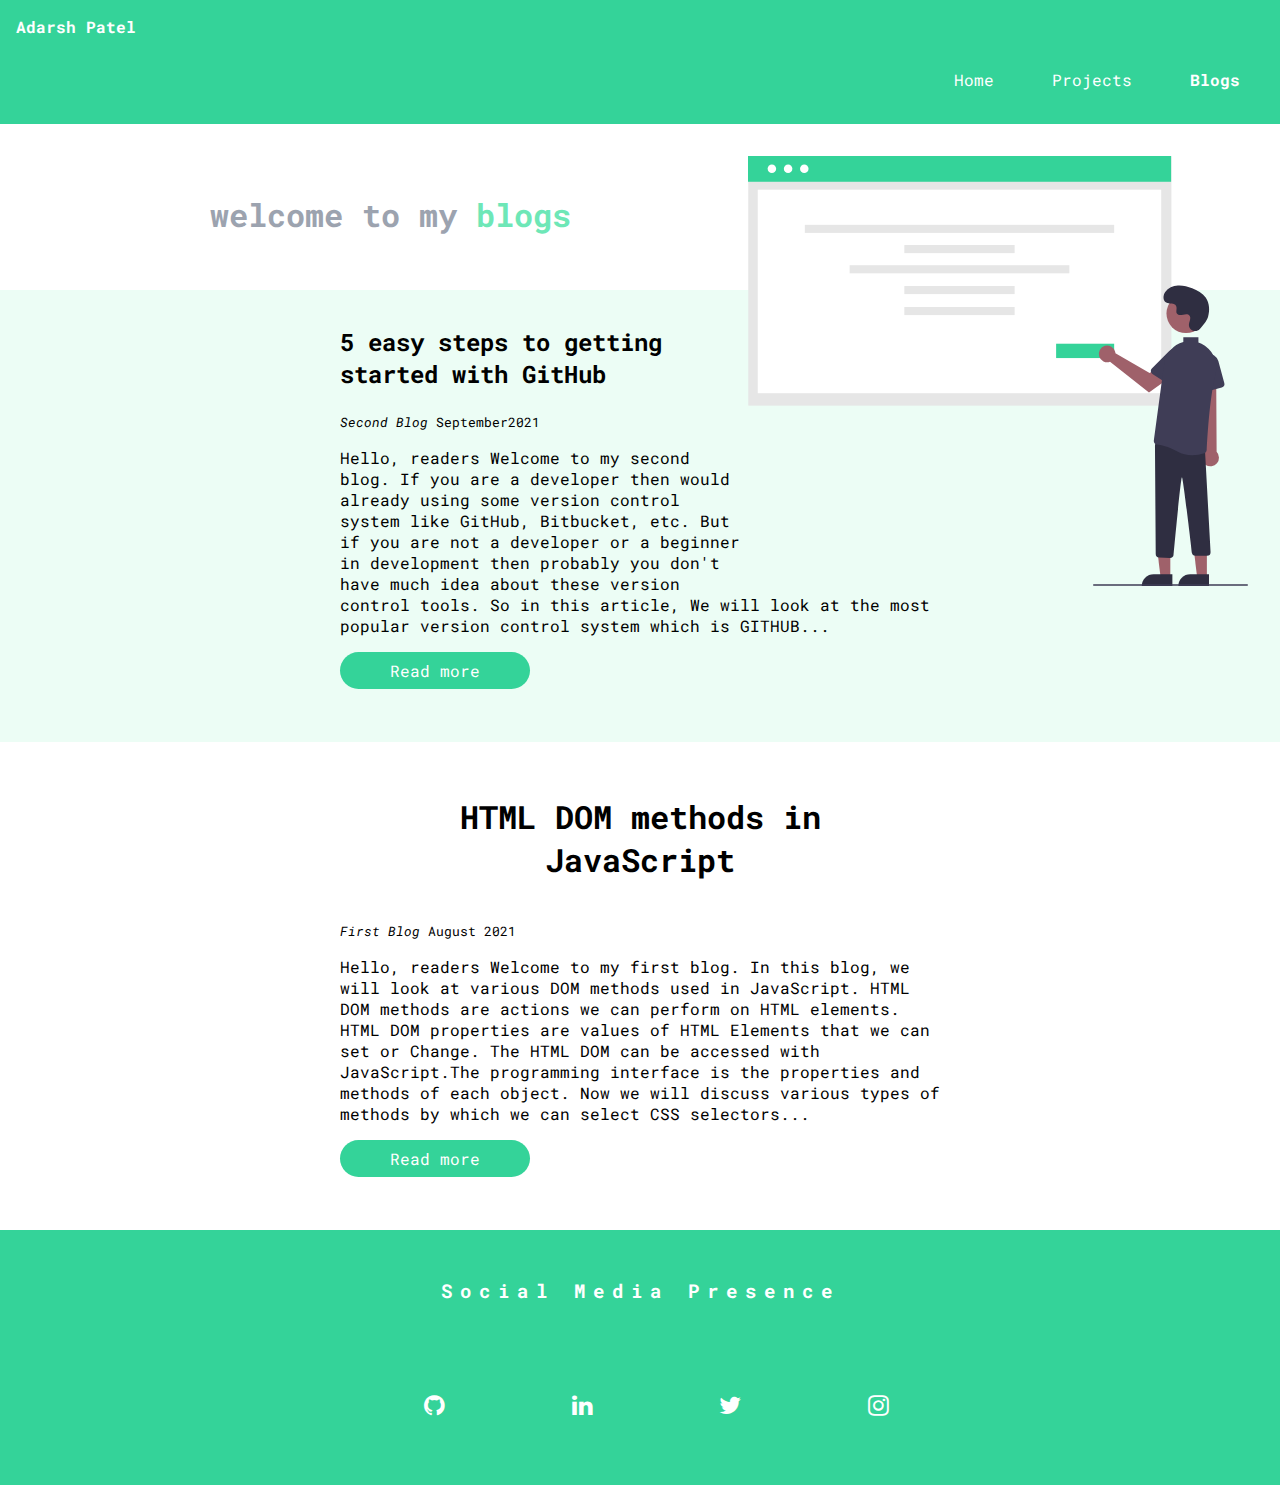
==== blogs.html @ cd257697 "file added" ====
<!DOCTYPE html>
<html lang="en">

<head>
    <meta charset="UTF-8">
    <meta http-equiv="X-UA-Compatible" content="IE=edge">
    <meta name="viewport" content="width=device-width, initial-scale=1.0">
    <title>blogs | adarsh patel</title>
    <link href="styles.css" rel="stylesheet" />
    <link rel="stylesheet" href="https://cdnjs.cloudflare.com/ajax/libs/font-awesome/4.7.0/css/font-awesome.min.css">
</head>

<body>

    <nav class="navigation container">
        <div class="nav-brand">Adarsh Patel</div>
        <ul class="list-non-bullet nav-pills">
            <li class="list-item-inline">
                <a class="link" href="index.html">Home</a>
            </li>
            <li class="list-item-inline">
                <a class="link" href="projects.html">Projects</a>
            </li>
            <li class="list-item-inline">
                <a class="link link-active" href="blogs.html">Blogs</a>
            </li>
        </ul>
    </nav>


    <header class="hero">
        <img class="blog-img" src="images/blog.svg" align="right" />
        <h1 class="hero-heading">
            welcome to my <span class="heading-inverted">blogs</span>
        </h1>
    </header>


    <section class="section ow">
        <div class="container container-center">
            
            <h2>5 easy steps to getting started with GitHub</h2>
            <small><i>Second Blog</i> September2021 </small>
            <p>Hello, readers Welcome to my second blog. If you are a developer then would already using some version
                control system like GitHub, Bitbucket, etc. But if you are not a developer or a beginner in development
                then probably you don't have much idea about these version control tools.

                So in this article, We will look at the most popular version control system which is GITHUB...</p>

            <a class="link primary-link"
                href="https://hashnode.com/post/5-easy-steps-to-getting-started-with-github-cktu4rk3p0rtfhvs1edp1etlz">Read
                more</a>

            <br>
        </div>
    </section>

    <section class="section">
        <div class="container container-center">
            <h1>HTML DOM methods in JavaScript</h1>
            <small><i>First Blog</i> August 2021</small>

            <p>Hello, readers Welcome to my first blog. In this blog, we will look at various DOM methods used in
                JavaScript. HTML DOM methods are actions we can perform on HTML elements. HTML DOM properties are values
                of HTML Elements that we can set or Change.
                The HTML DOM can be accessed with JavaScript.The programming interface is the properties and methods of
                each object. Now we will discuss various types of methods by which we can select CSS selectors...</p>

            <a class="link primary-link"
                href="https://hashnode.com/post/html-selectors-in-javascript-ckt87tmtm0oht95s1dqs77hu2">Read more</a>

            <br>
        </div>
    </section>

    <footer>
        <h3>Social Media Presence</h3>
        <div class="icon">
            <a href="https://github.com/Adarsh-Patel-Dev" class="fa fa-github"></a>
            <a href="https://www.linkedin.com/in/adarsh-patel-449a55175" class="fa fa-linkedin"></a>
            <a href="https://twitter.com/AdarshPatelDev?s=08" class="fa fa-twitter"></a>
            <a href="https://instagram.com/git_sit_code" class="fa fa-instagram"></a>

        </div>
    </footer>


</body>

</html>
---- styles.css ----
@import url('https://fonts.googleapis.com/css2?family=Roboto+Mono:wght@100;300&display=swap');

:root {
    --primary-color: #34D399;
    --off-white: #F3F4F6;
    --dark-gray: #6B7280;
    --light-green: #ECFDF5;
}

html{
    scroll-behavior: smooth;
}

body {
    font-family: 'Roboto Mono', monospace;
    margin: auto;

}

hr {
    margin: 2rem 0rem;
}

/** spaces **/

.margin-md {
    margin: 2rem;
}

/** container **/
.container {
    padding: 0rem 1rem;
}

.container-center {
    max-width: 600px;
    margin: auto;
}

/** links **/
.link {
    box-sizing: border-box;
    text-decoration: none;
    padding: 0.5rem 1rem;
    transition: 1s;
}

.primary-link {
    background-color: var(--primary-color);
    border-radius: 7rem;
    color: white;
    display: block;
    max-width: 190px;
    margin: 1rem 1rem 1rem 0rem;
    text-align: center;
    transition: 1s;

}

.secondary-link {
    color: var(--primary-color);
    border-radius: 7rem;
    border: 1px solid var(--primary-color);
    display: block;
    max-width: 190px;
    margin: 1rem 1rem 1rem 0rem;
    text-align: center;
    transition: 1s;

}

.primary-link:hover,.secondary-link:hover {

    transition: 1s;
    /* width: auto;
    height: 60px; */
    margin-left: 1.5rem;
    background-color: #3B82F6;
    color: white;

}

.navigation a.link:hover{
   
    /* display: block; */
    padding: 0.5rem 1rem;
    background-color: white;
    

    transition: 1s;
    color:#34D399;
    width: auto;
    height: 60px;
    margin: 15px;

}

.hero:hover{

   transition: 1s;
   padding:0.5rem 1rem;
   font-size: 1.5rem;
    text-transform: uppercase;
    background-color: black;

}






/** lists **/

.list-non-bullet {
    list-style: none;
    padding-inline-start: 0px;
}


.list-item-inline {
    display: inline;
    padding: 0rem 0.5rem;
}

/** navigation **/

.navigation {
    background-color: var(--primary-color);
    color: white;
    padding: 1rem;
    border-bottom-left-radius: 0rem;
    border-bottom-right-radius: 0rem;
}

.navigation .nav-brand {
    font-weight: bold;
}


.navigation .nav-pills {
    
    padding: 1rem 5rem;
    text-align: right;
    padding-bottom: 2px;
    padding-right: 0.5px;
   

}

.navigation .link {
    color: white;
}

.navigation .link-active {
    font-weight: bold;
}

/** header **/

.hero {
    padding: 2rem;
    padding-top: 2rem;
    transition: 1s;
}

.hero .hero-img {
    max-width: 100%;
    width: 500px;
    display: block;
    margin: auto;
}

/* .project-heading {
    text-align: center;
    color: #6EE7B7;
} */

.blog-heading {
    text-align: left;
}

.blog-img {
    max-width: 100%;
    width: 500px;
    display: block;
    margin: auto;
    text-align: right;
}

.hero .hero-heading {
    text-align: center;
    padding-top: 1rem;
    color: #9CA3AF;
}

.hero .hero-heading .heading-inverted {
    color: #6EE7B7;
}


.section {
    padding: 1rem;
    transition: 1.5s;
}

.section:hover{
    transition: 1.5s;
    background-color: rgb(0, 0, 0);
    color: white;
    padding: 2rem;
}

.section h1 {
    text-align: center;
    padding: 1rem;
}

.ow {

    background-color: var(--light-green);
}

.project-heading:hover{
    color: white;
    
}




/* navigation*/

footer{
    background-color: #34D399;
    margin: auto;
    
}
.fa {
    padding: 10px;
    font-size: larger;
    width: 50px;
    height: 50px;
    text-align: center;
    text-decoration: none;
    margin: 2rem;
    color: white;
    transition: 1s;
  }

  .fa-github:hover{
      color: #624a85;
     margin: 0px 50px;
     transition: 1s;
     font-size: xx-large;
}

  .fa-linkedin:hover{
      color: #0e76a8 ;
      margin: 0px 50px;
     transition: 1s;
     font-size: xx-large;
  }

  .fa-twitter:hover{
      color:#1DA1F2;
      margin: 0px 50px;
     transition: 1s;
     font-size: xx-large;
  }

  .fa-instagram:hover{
      color:#fb3958 ;
      margin: 0px 50px;
     transition: 1s;
     font-size: xx-large;
  }
  
  footer h3{
      
      padding: 3rem;
      margin: auto;
      text-align: center;
      color: white;
      letter-spacing: 0.5rem;
  }

  .icon{
      margin-left: 2rem;
      padding: auto;
      text-align: center;
      font-size: x-large;
  }

  /*end of navigation*/

.project-img {
    max-width: 80%;
    width: 420px;
    display: block;
    margin: auto;

}

.my-img {
    display: block;
    width: 80px;
    height: 80px;
    border-radius: 50%;
    text-align: center;
    margin-left: auto;
    margin-right: auto;

}

.center {
    display: block;
    margin-left: auto;
    margin-right: auto;
    width: 30%;
    font-size: small;
}

.link .footer-img {

    padding: 1rem 2rem;
    text-align: center;
    /* padding-right: 0.5px; */
    padding-bottom: 0rem;

}

 /* h3{
    position: relative;
    top: 4rem;

    left: 1rem;
    right: inherit;
    font-size:small;
   
    letter-spacing: 0.5rem;
    word-spacing: 1rem;
} */

em{
    color:white;
}
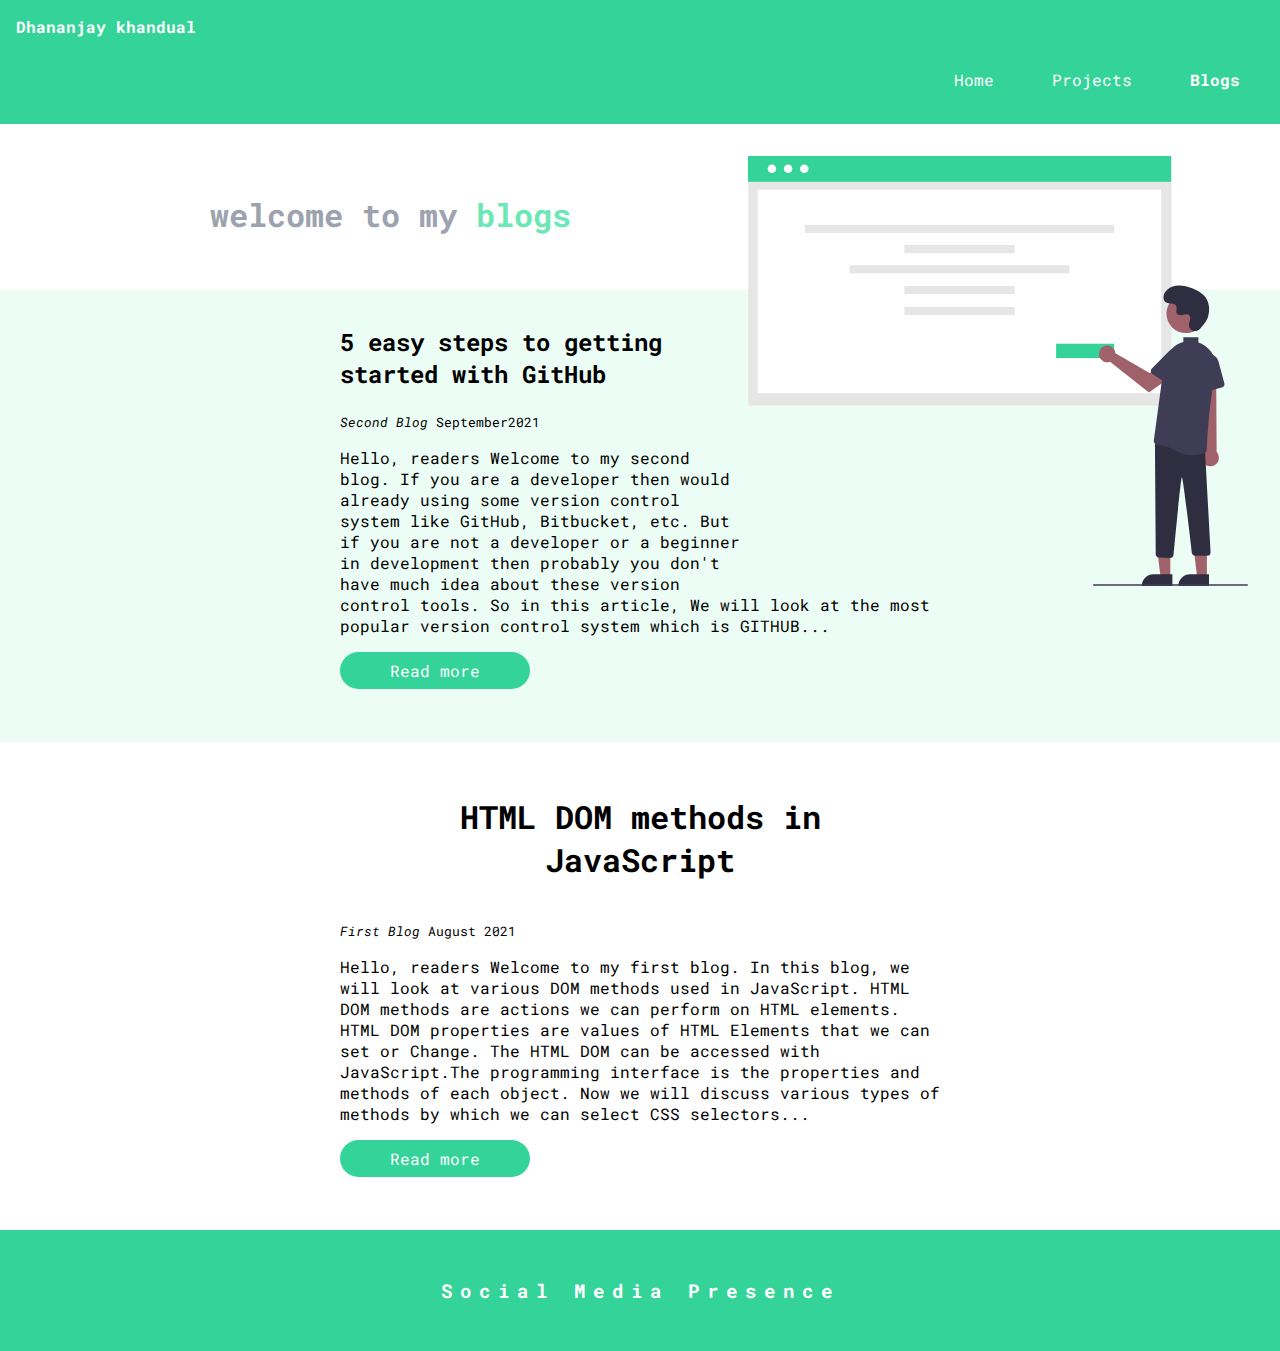
==== commit 702b8d31: "Update blogs.html" ====
--- a/blogs.html
+++ b/blogs.html
@@ -5,7 +5,7 @@
     <meta charset="UTF-8">
     <meta http-equiv="X-UA-Compatible" content="IE=edge">
     <meta name="viewport" content="width=device-width, initial-scale=1.0">
-    <title>blogs | adarsh patel</title>
+    <title>blogs | Dhananjay khandual</title>
     <link href="styles.css" rel="stylesheet" />
     <link rel="stylesheet" href="https://cdnjs.cloudflare.com/ajax/libs/font-awesome/4.7.0/css/font-awesome.min.css">
 </head>
@@ -13,7 +13,7 @@
 <body>
 
     <nav class="navigation container">
-        <div class="nav-brand">Adarsh Patel</div>
+        <div class="nav-brand">Dhananjay khandual</div>
         <ul class="list-non-bullet nav-pills">
             <li class="list-item-inline">
                 <a class="link" href="index.html">Home</a>
@@ -76,15 +76,15 @@
     <footer>
         <h3>Social Media Presence</h3>
         <div class="icon">
-            <a href="https://github.com/Adarsh-Patel-Dev" class="fa fa-github"></a>
+          <!--  <a href="https://github.com/Adarsh-Patel-Dev" class="fa fa-github"></a>
             <a href="https://www.linkedin.com/in/adarsh-patel-449a55175" class="fa fa-linkedin"></a>
             <a href="https://twitter.com/AdarshPatelDev?s=08" class="fa fa-twitter"></a>
             <a href="https://instagram.com/git_sit_code" class="fa fa-instagram"></a>
-
+         -->
         </div>
     </footer>
 
 
 </body>
 
-</html>+</html>
